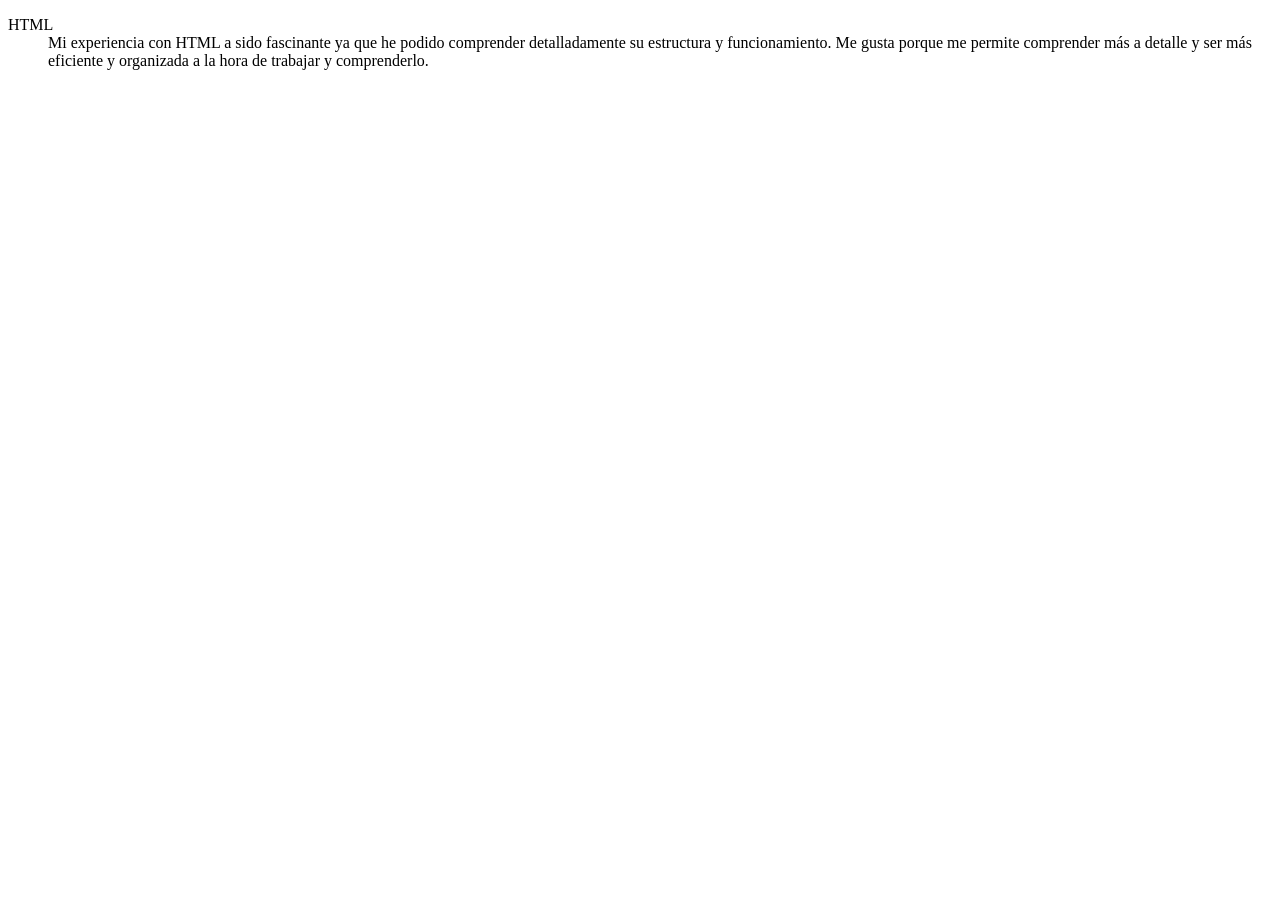
==== Blog Educativo/Index.html @ 541595eb "This commit add an description personal about html" ====
<!DOCTYPE html>
<html lang="en">
<head>
    <meta charset="UTF-8">
    <meta name="viewport" content="width=device-width, initial-scale=1.0">
    <title>Document</title>
</head>
<body>
    <dl>
        <dt>HTML</dt>
        <dd>Mi experiencia con HTML a sido fascinante ya que he podido comprender detalladamente su estructura y funcionamiento. Me gusta porque me permite comprender más a detalle y ser más eficiente y organizada a la hora de trabajar y comprenderlo.</dd>

</body>
</html>
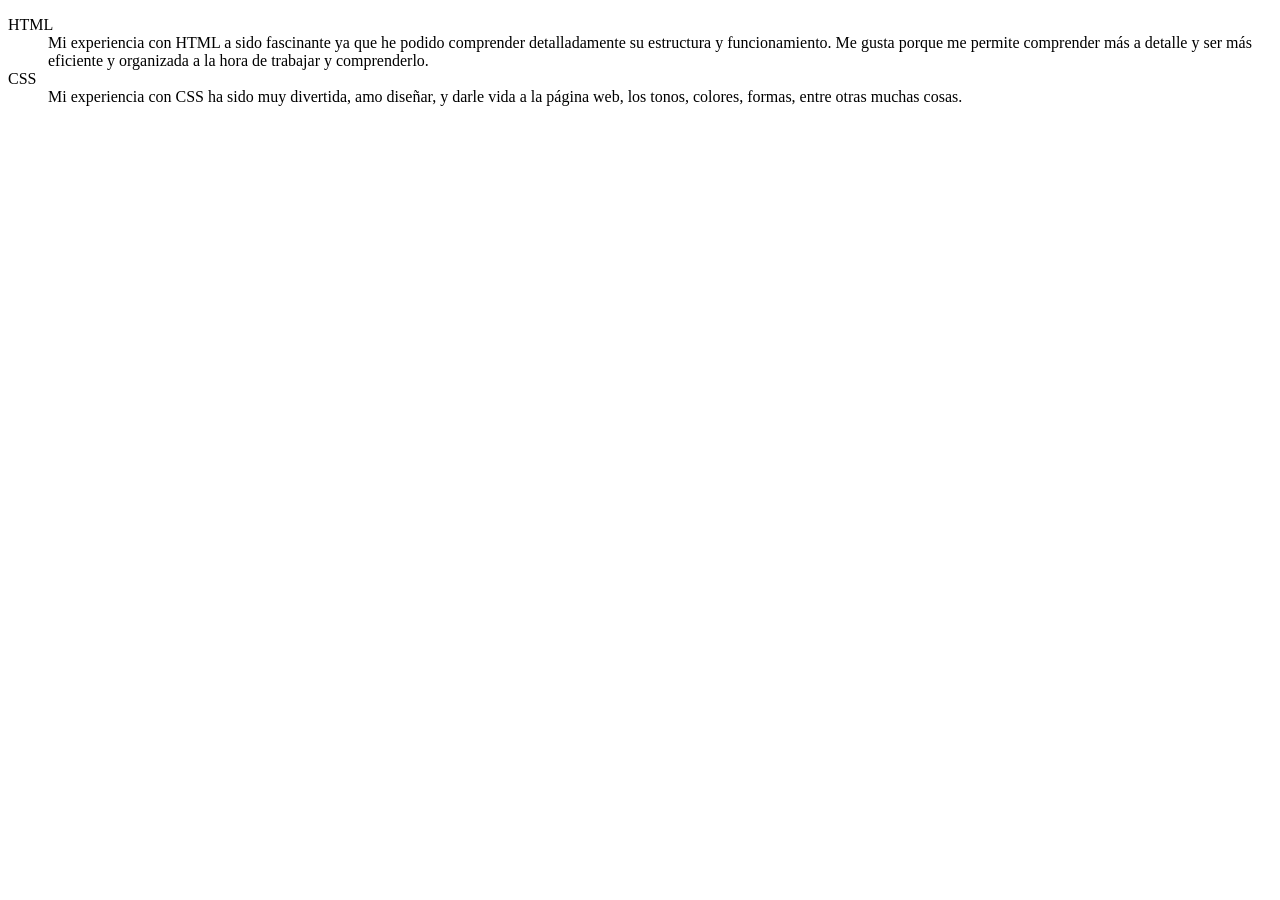
==== commit 69497f67: "This commit add description of html" ====
--- a/Blog Educativo/Index.html
+++ b/Blog Educativo/Index.html
@@ -9,6 +9,7 @@
     <dl>
         <dt>HTML</dt>
         <dd>Mi experiencia con HTML a sido fascinante ya que he podido comprender detalladamente su estructura y funcionamiento. Me gusta porque me permite comprender más a detalle y ser más eficiente y organizada a la hora de trabajar y comprenderlo.</dd>
-
+        <dt>CSS</dt>
+        <dd>Mi experiencia con CSS ha sido muy divertida, amo diseñar, y darle vida a la página web, los tonos, colores, formas, entre otras muchas cosas.</dd>
 </body>
 </html>
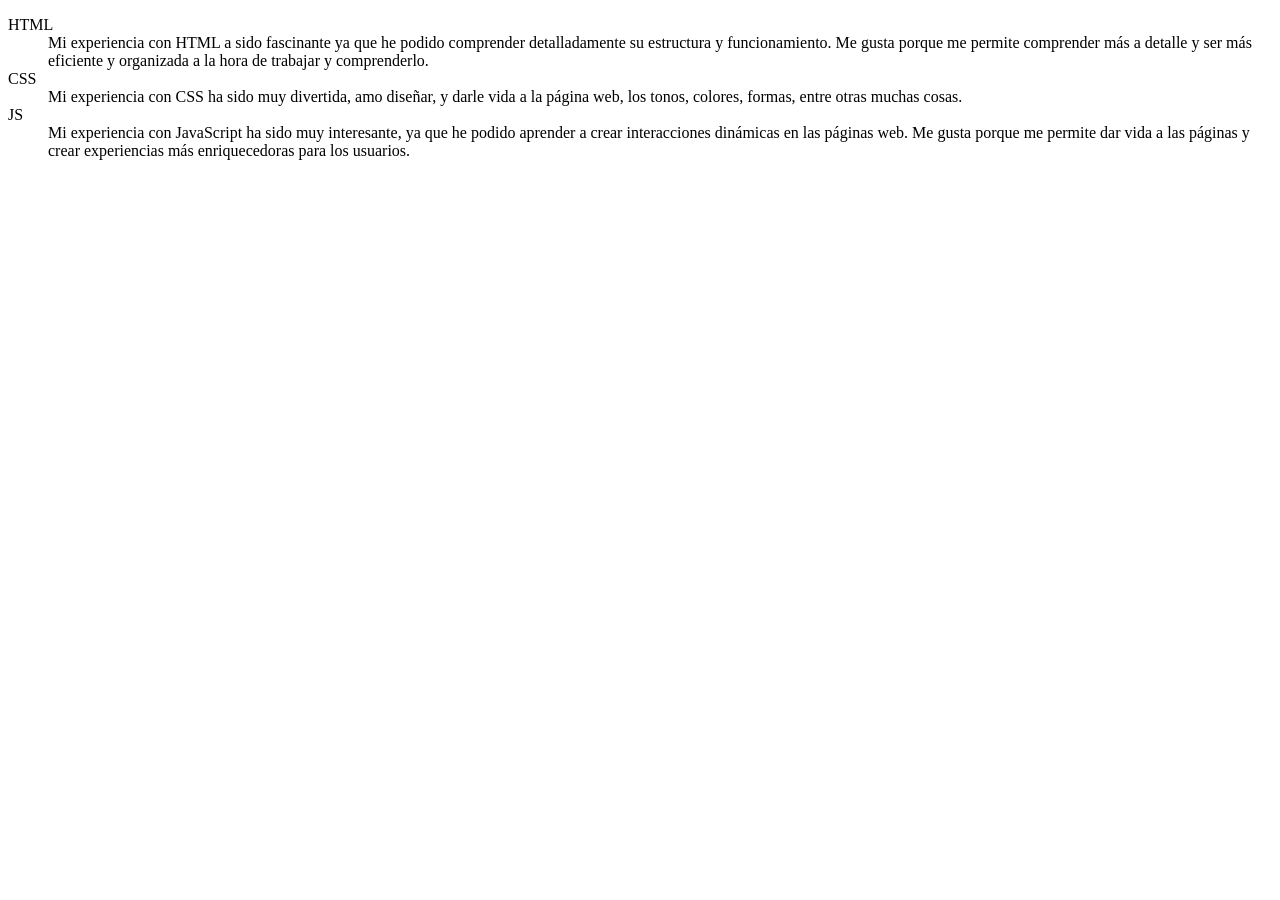
==== commit 6816453a: "This commit add description of js" ====
--- a/Blog Educativo/Index.html
+++ b/Blog Educativo/Index.html
@@ -9,7 +9,14 @@
     <dl>
         <dt>HTML</dt>
         <dd>Mi experiencia con HTML a sido fascinante ya que he podido comprender detalladamente su estructura y funcionamiento. Me gusta porque me permite comprender más a detalle y ser más eficiente y organizada a la hora de trabajar y comprenderlo.</dd>
+        
         <dt>CSS</dt>
         <dd>Mi experiencia con CSS ha sido muy divertida, amo diseñar, y darle vida a la página web, los tonos, colores, formas, entre otras muchas cosas.</dd>
+        
+        <dt>JS</dt>
+        <dd>Mi experiencia con JavaScript ha sido muy interesante, ya que he podido aprender a crear interacciones dinámicas en las páginas web. Me gusta porque me permite dar vida a las páginas y crear experiencias más enriquecedoras para los usuarios.</dd>
+
+    </dl>
+
 </body>
 </html>
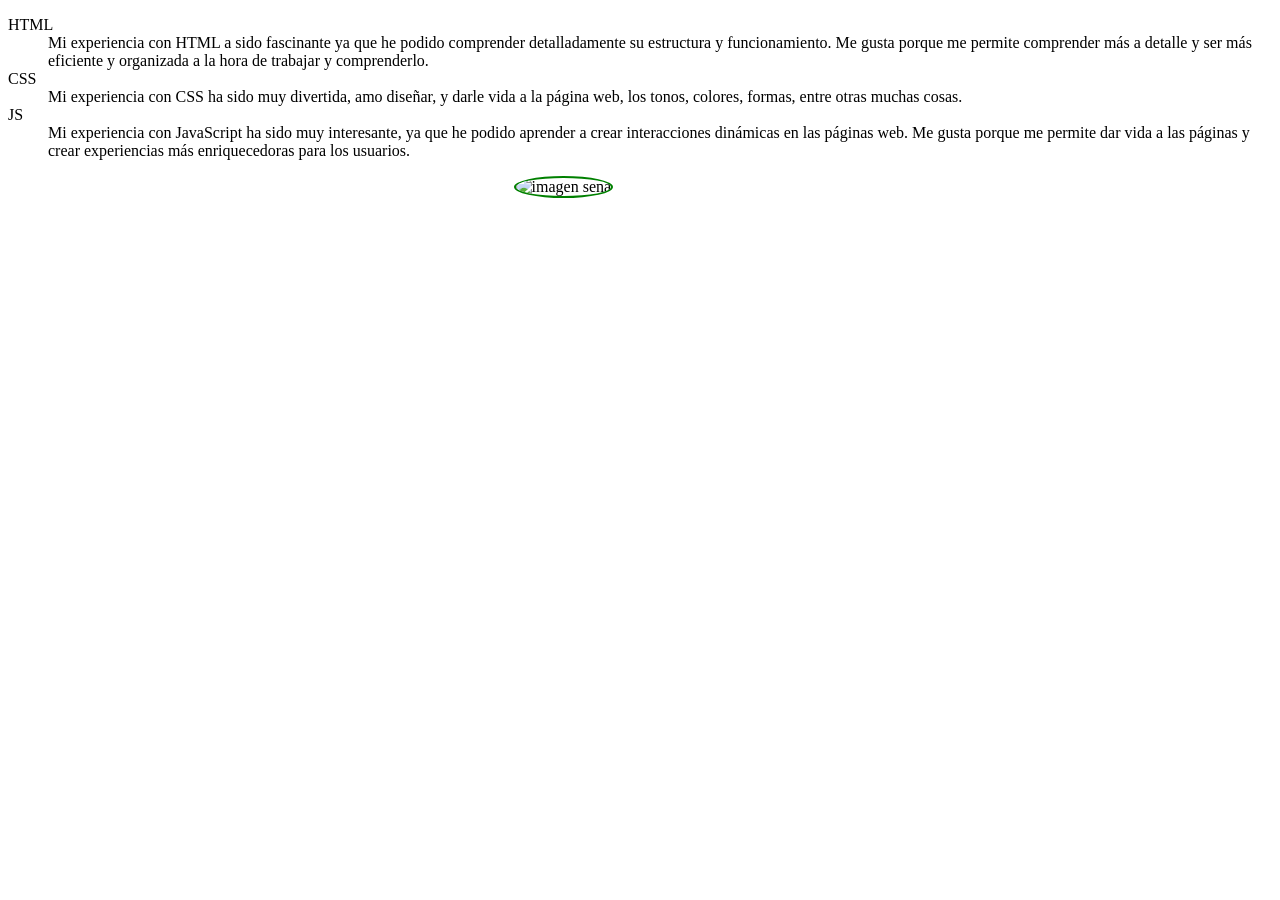
==== commit 9277ec43: "This commit add sena image" ====
--- a/Blog Educativo/Index.html
+++ b/Blog Educativo/Index.html
@@ -4,6 +4,7 @@
     <meta charset="UTF-8">
     <meta name="viewport" content="width=device-width, initial-scale=1.0">
     <title>Document</title>
+    <link rel="stylesheet" href="css/Style.css">
 </head>
 <body>
     <dl>
@@ -15,8 +16,8 @@
         
         <dt>JS</dt>
         <dd>Mi experiencia con JavaScript ha sido muy interesante, ya que he podido aprender a crear interacciones dinámicas en las páginas web. Me gusta porque me permite dar vida a las páginas y crear experiencias más enriquecedoras para los usuarios.</dd>
-
     </dl>
 
+    <img src="https://www.sena.edu.co/Style%20Library/alayout/images/logoSena.png" alt="imagen sena" class="logosena">
 </body>
 </html>
--- a/Blog Educativo/css/Style.css
+++ b/Blog Educativo/css/Style.css
@@ -0,0 +1,5 @@
+.logosena{
+    margin-left: 40%;
+    border-radius: 55%;
+    border: 2px solid green ;
+}
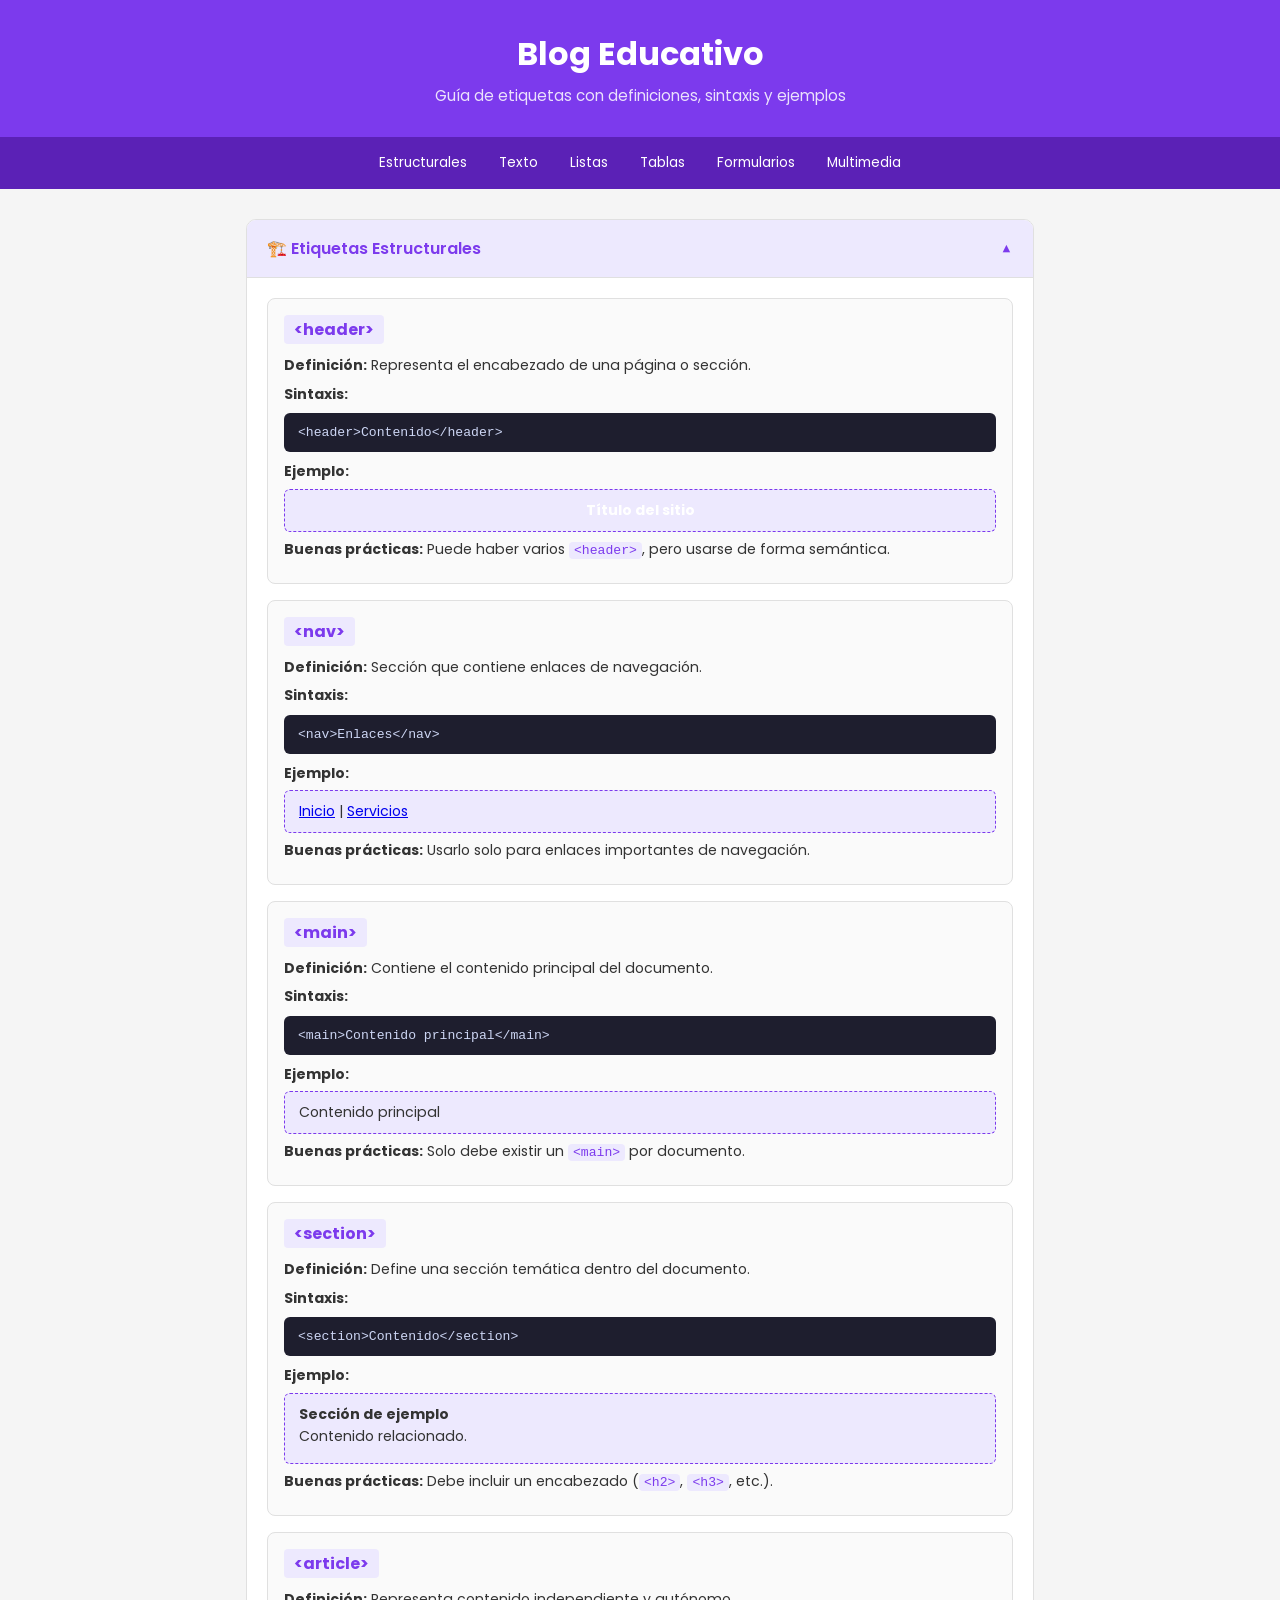
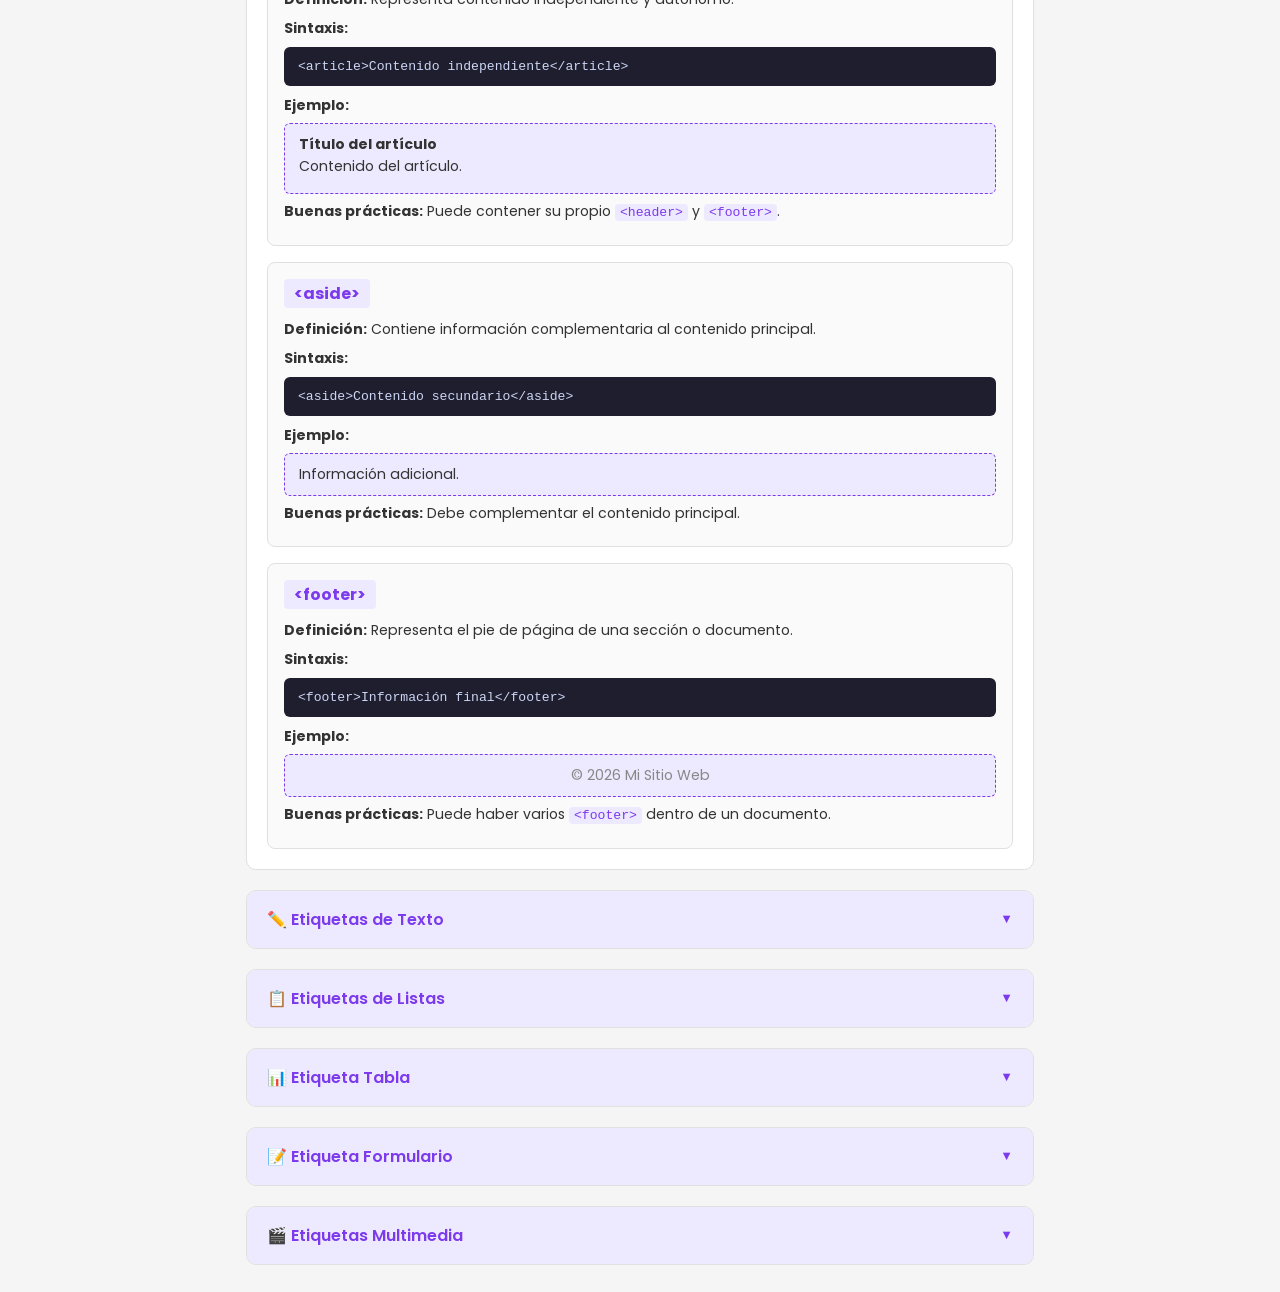
==== commit ff4172ce: "Add html tags section" ====
--- a/Blog Educativo/Index.html
+++ b/Blog Educativo/Index.html
@@ -3,21 +3,316 @@
 <head>
     <meta charset="UTF-8">
     <meta name="viewport" content="width=device-width, initial-scale=1.0">
-    <title>Document</title>
+    <title>Blog Educativo</title>
     <link rel="stylesheet" href="css/Style.css">
 </head>
 <body>
-    <dl>
-        <dt>HTML</dt>
-        <dd>Mi experiencia con HTML a sido fascinante ya que he podido comprender detalladamente su estructura y funcionamiento. Me gusta porque me permite comprender más a detalle y ser más eficiente y organizada a la hora de trabajar y comprenderlo.</dd>
-        
-        <dt>CSS</dt>
-        <dd>Mi experiencia con CSS ha sido muy divertida, amo diseñar, y darle vida a la página web, los tonos, colores, formas, entre otras muchas cosas.</dd>
-        
-        <dt>JS</dt>
-        <dd>Mi experiencia con JavaScript ha sido muy interesante, ya que he podido aprender a crear interacciones dinámicas en las páginas web. Me gusta porque me permite dar vida a las páginas y crear experiencias más enriquecedoras para los usuarios.</dd>
-    </dl>
-
-    <img src="https://www.sena.edu.co/Style%20Library/alayout/images/logoSena.png" alt="imagen sena" class="logosena">
+
+    <!--Header-->
+<header>
+    <h1>Blog Educativo</h1>
+    <p>Guía de etiquetas con definiciones, sintaxis y ejemplos</p>
+</header>
+
+    <!--Navegación-->
+<nav>
+    <ul>
+        <li><a href="#estructurales">Estructurales</a></li>
+        <li><a href="#texto">Texto</a></li>
+        <li><a href="#listas">Listas</a></li>
+        <li><a href="#tablas">Tablas</a></li>
+        <li><a href="#formularios">Formularios</a></li>
+        <li><a href="#multimedia">Multimedia</a></li>
+    </ul>
+</nav>
+
+    <!--Contenido Principal-->
+<main>
+
+    <!--Estructurales-->
+    <details id="estructurales" open>
+        <summary>🏗️ Etiquetas Estructurales</summary>
+        <div class="seccion-contenido">
+
+            <div class="tarjeta">
+                <h3>&lt;header&gt;</h3>
+                <p><strong>Definición:</strong> Representa el encabezado de una página o sección.</p>
+                <p><strong>Sintaxis:</strong></p>
+                <pre>&lt;header&gt;Contenido&lt;/header&gt;</pre>
+                <p><strong>Ejemplo:</strong></p>
+                <header class="ejemplo"><h4>Título del sitio</h4></header>
+                <p><strong>Buenas prácticas:</strong> Puede haber varios <code>&lt;header&gt;</code>, pero usarse de forma semántica.</p>
+            </div>
+
+                <div class="tarjeta">
+                <h3>&lt;nav&gt;</h3>
+                <p><strong>Definición:</strong> Sección que contiene enlaces de navegación.</p>
+                <p><strong>Sintaxis:</strong></p>
+                <pre>&lt;nav&gt;Enlaces&lt;/nav&gt;</pre>
+                <p><strong>Ejemplo:</strong></p>
+                <nav class="ejemplo"><a href="#">Inicio</a> | <a href="#">Servicios</a></nav>
+                <p><strong>Buenas prácticas:</strong> Usarlo solo para enlaces importantes de navegación.</p>
+            </div>
+
+            <div class="tarjeta">
+                <h3>&lt;main&gt;</h3>
+                <p><strong>Definición:</strong> Contiene el contenido principal del documento.</p>
+                <p><strong>Sintaxis:</strong></p>
+                <pre>&lt;main&gt;Contenido principal&lt;/main&gt;</pre>
+                <p><strong>Ejemplo:</strong></p>
+                <main class="ejemplo">Contenido principal</main>
+                <p><strong>Buenas prácticas:</strong> Solo debe existir un <code>&lt;main&gt;</code> por documento.</p>
+            </div>
+
+            <div class="tarjeta">
+                <h3>&lt;section&gt;</h3>
+                <p><strong>Definición:</strong> Define una sección temática dentro del documento.</p>
+                <p><strong>Sintaxis:</strong></p>
+                <pre>&lt;section&gt;Contenido&lt;/section&gt;</pre>
+                <p><strong>Ejemplo:</strong></p>
+                <section class="ejemplo">
+                    <h4>Sección de ejemplo</h4>
+                    <p>Contenido relacionado.</p>
+                </section>
+                <p><strong>Buenas prácticas:</strong> Debe incluir un encabezado (<code>&lt;h2&gt;</code>, <code>&lt;h3&gt;</code>, etc.).</p>
+            </div>
+
+            <div class="tarjeta">
+                <h3>&lt;article&gt;</h3>
+                <p><strong>Definición:</strong> Representa contenido independiente y autónomo.</p>
+                <p><strong>Sintaxis:</strong></p>
+                <pre>&lt;article&gt;Contenido independiente&lt;/article&gt;</pre>
+                <p><strong>Ejemplo:</strong></p>
+                <article class="ejemplo">
+                    <h4>Título del artículo</h4>
+                    <p>Contenido del artículo.</p>
+                </article>
+                <p><strong>Buenas prácticas:</strong> Puede contener su propio <code>&lt;header&gt;</code> y <code>&lt;footer&gt;</code>.</p>
+            </div>
+
+            <div class="tarjeta">
+                <h3>&lt;aside&gt;</h3>
+                <p><strong>Definición:</strong> Contiene información complementaria al contenido principal.</p>
+                <p><strong>Sintaxis:</strong></p>
+                <pre>&lt;aside&gt;Contenido secundario&lt;/aside&gt;</pre>
+                <p><strong>Ejemplo:</strong></p>
+                <aside class="ejemplo">Información adicional.</aside>
+                <p><strong>Buenas prácticas:</strong> Debe complementar el contenido principal.</p>
+            </div>
+
+            <div class="tarjeta">
+                <h3>&lt;footer&gt;</h3>
+                <p><strong>Definición:</strong> Representa el pie de página de una sección o documento.</p>
+                <p><strong>Sintaxis:</strong></p>
+                <pre>&lt;footer&gt;Información final&lt;/footer&gt;</pre>
+                <p><strong>Ejemplo:</strong></p>
+                <footer class="ejemplo">© 2026 Mi Sitio Web</footer>
+                <p><strong>Buenas prácticas:</strong> Puede haber varios <code>&lt;footer&gt;</code> dentro de un documento.</p>
+            </div>
+
+        </div>
+    </details>
+
+
+       <!--Texto--->
+    <details id="texto">
+        <summary>✏️ Etiquetas de Texto</summary>
+        <div class="seccion-contenido">
+
+            <div class="tarjeta">
+                <h3>&lt;p&gt;</h3>
+                <p><strong>Definición:</strong> Define un párrafo de texto.</p>
+                <p><strong>Sintaxis:</strong></p>
+                <pre>&lt;p&gt;Texto&lt;/p&gt;</pre>
+                <p><strong>Ejemplo:</strong></p>
+                <p class="ejemplo">Este es un párrafo de ejemplo.</p>
+            </div>
+
+            <div class="tarjeta">
+                <h3>&lt;h1&gt; a &lt;h6&gt;</h3>
+                <p><strong>Definición:</strong> Etiquetas de encabezado. <code>&lt;h1&gt;</code> es el más importante y <code>&lt;h6&gt;</code> el menor.</p>
+                <p><strong>Sintaxis:</strong></p>
+                <pre>&lt;h1&gt;Título principal&lt;/h1&gt;
+                &lt;h2&gt;Subtítulo&lt;/h2&gt;</pre>
+                <p><strong>Ejemplo:</strong></p>
+                <div class="ejemplo">
+                    <h1 style="font-size:1.5rem">Título H1</h1>
+                    <h2 style="font-size:1.3rem">Título H2</h2>
+                    <h3 style="font-size:1.1rem">Título H3</h3>
+                </div>
+                <p><strong>Buenas prácticas:</strong> Solo un <code>&lt;h1&gt;</code> por página y respetar el orden jerárquico.</p>
+            </div>
+
+            <div class="tarjeta">
+                <h3>&lt;span&gt;</h3>
+                <p><strong>Definición:</strong> Etiqueta en línea para aplicar estilos a una parte del texto.</p>
+                <p><strong>Sintaxis:</strong></p>
+                <pre>&lt;span&gt;Texto&lt;/span&gt;</pre>
+                <p><strong>Ejemplo:</strong></p>
+                <p class="ejemplo">Este texto tiene una <span style="color:#7c3aed; font-weight:600;">palabra resaltada</span>.</p>
+            </div>
+
+            <div class="tarjeta">
+                <h3>&lt;strong&gt;</h3>
+                <p><strong>Definición:</strong> Indica que el texto tiene importancia fuerte (negrita semántica).</p>
+                <p><strong>Sintaxis:</strong></p>
+                <pre>&lt;strong&gt;Texto importante&lt;/strong&gt;</pre>
+                <p><strong>Ejemplo:</strong></p>
+                <p class="ejemplo">Este texto es <strong>muy importante</strong>.</p>
+            </div>
+
+            <div class="tarjeta">
+                <h3>&lt;em&gt;</h3>
+                <p><strong>Definición:</strong> Indica énfasis en el texto (cursiva semántica).</p>
+                <p><strong>Sintaxis:</strong></p>
+                <pre>&lt;em&gt;Texto enfatizado&lt;/em&gt;</pre>
+                <p><strong>Ejemplo:</strong></p>
+                <p class="ejemplo">Este texto tiene <em>énfasis</em>.</p>
+            </div>
+
+            <div class="tarjeta">
+                <h3>&lt;hr&gt;</h3>
+                <p><strong>Definición:</strong> Representa un cambio temático entre párrafos (línea horizontal).</p>
+                <p><strong>Sintaxis:</strong></p>
+                <pre>&lt;hr&gt;</pre>
+                <p><strong>Ejemplo:</strong></p>
+                <hr class="ejemplo">
+                <p><strong>Buenas prácticas:</strong> Es autocontenida, no necesita cierre.</p>
+            </div>
+
+        </div>
+    </details>
+
+
+    <!-- Listas -->
+    <details id="listas">
+        <summary>📋 Etiquetas de Listas</summary>
+        <div class="seccion-contenido">
+
+            <div class="tarjeta">
+                <h3>&lt;ul&gt; y &lt;li&gt;</h3>
+                <p><strong>Definición:</strong> Crean una lista desordenada (con viñetas).</p>
+                <p><strong>Sintaxis:</strong></p>
+                <pre>&lt;ul&gt;
+                &lt;li&gt;Elemento 1&lt;/li&gt;
+                &lt;li&gt;Elemento 2&lt;/li&gt;
+                &lt;/ul&gt;</pre>
+                <p><strong>Ejemplo:</strong></p>
+                <ul class="ejemplo">
+                    <li>Elemento 1</li>
+                    <li>Elemento 2</li>
+                </ul>
+            </div>
+
+        </div>
+    </details>
+
+
+    <!-- Tablas -->
+    <details id="tablas">
+        <summary>📊 Etiqueta Tabla</summary>
+        <div class="seccion-contenido">
+
+            <div class="tarjeta">
+                <h3>&lt;td&gt;</h3>
+                <p><strong>Definición:</strong> Define una celda de datos dentro de una fila (<code>&lt;tr&gt;</code>) en una tabla.</p>
+                <p><strong>Sintaxis:</strong></p>
+                <pre>&lt;td&gt;Dato&lt;/td&gt;</pre>
+                <p><strong>Ejemplo:</strong></p>
+                <table class="ejemplo">
+                    <tr>
+                        <td>Mariana</td>
+                        <td>18</td>
+                    </tr>
+                </table>
+                <p><strong>Buenas prácticas:</strong> Siempre debe estar dentro de un <code>&lt;tr&gt;</code>.</p>
+            </div>
+
+        </div>
+    </details>
+
+
+    <!-- Formularios -->
+    <details id="formularios">
+        <summary>📝 Etiqueta Formulario</summary>
+        <div class="seccion-contenido">
+
+            <div class="tarjeta">
+                <h3>&lt;form&gt;</h3>
+                <p><strong>Definición:</strong> Crea un formulario para que el usuario pueda enviar datos.</p>
+                <p><strong>Ejemplo:</strong></p>
+                <form id="contacto">
+                    <label for="nombre">Nombre:</label>
+                    <input id="nombre" type="text" placeholder="Tu nombre" required>
+
+                    <label for="mensaje">Mensaje:</label>
+                    <textarea id="mensaje" placeholder="Escribe tu mensaje..." required></textarea>
+
+                    <button type="submit">Enviar</button>
+                </form>
+            </div>
+
+        </div>
+    </details>
+
+
+    <!-- Multimedia-->
+    <details id="multimedia">
+        <summary>🎬 Etiquetas Multimedia</summary>
+        <div class="seccion-contenido">
+
+            <div class="tarjeta">
+                <h3>&lt;img&gt;</h3>
+                <p><strong>Definición:</strong> Inserta una imagen en la página.</p>
+                <p><strong>Sintaxis:</strong></p>
+                <pre>&lt;img src="imagen.jpg" alt="Descripción"&gt;</pre>
+                <p><strong>Ejemplo:</strong></p>
+                <img class="ejemplo" src="img/programacion.jpg" alt="Imagen de ejemplo">
+                <p><strong>Buenas prácticas:</strong> Siempre incluir el atributo <code>alt</code> para accesibilidad.</p>
+            </div>
+
+            <div class="tarjeta">
+                <h3>&lt;iframe&gt;</h3>
+                <p><strong>Definición:</strong> Incrusta otro documento o video dentro de la página.</p>
+                <p><strong>Sintaxis:</strong></p>
+                <pre>&lt;iframe src="URL" width="300" height="200"&gt;&lt;/iframe&gt;</pre>
+                <p><strong>Ejemplo:</strong></p>
+                <iframe class="ejemplo"
+                        src="https://www.youtube.com/embed/JwuUfAWh3Jk"
+                        width="300" height="200"
+                        title="Video de ejemplo">
+                </iframe>
+                <p><strong>Buenas prácticas:</strong> Incluir siempre el atributo <code>title</code>.</p>
+            </div>
+
+            <div class="tarjeta">
+                <h3>&lt;video&gt;</h3>
+                <p><strong>Definición:</strong> Inserta un video directamente en la página.</p>
+                <p><strong>Sintaxis:</strong></p>
+                <pre>&lt;video src="video.mp4" controls&gt;&lt;/video&gt;</pre>
+                <p><strong>Ejemplo:</strong></p>
+                <video class="ejemplo" width="300" height="200" controls>
+                    <source src="videos/ejemplo.mp4" type="video/mp4">
+                </video>
+                <p><strong>Buenas prácticas:</strong> Usar <code>controls</code> para que el usuario pueda reproducirlo.</p>
+            </div>
+
+            <div class="tarjeta">
+                <h3>&lt;audio&gt;</h3>
+                <p><strong>Definición:</strong> Inserta un archivo de audio en la página.</p>
+                <p><strong>Sintaxis:</strong></p>
+                <pre>&lt;audio src="audio.mp3" controls&gt;&lt;/audio&gt;</pre>
+                <p><strong>Ejemplo:</strong></p>
+                <audio class="ejemplo" controls>
+                    <source src="audio/ejemplo.mp3" type="audio/mpeg">
+                </audio>
+                <p><strong>Buenas prácticas:</strong> Usar <code>&lt;source&gt;</code> para ofrecer varios formatos (mp3, ogg).</p>
+            </div>
+
+        </div>
+    </details>
+
+</main>
+</main>    
 </body>
 </html>
--- a/Blog Educativo/css/Style.css
+++ b/Blog Educativo/css/Style.css
@@ -1,5 +1,255 @@
-.logosena{
-    margin-left: 40%;
-    border-radius: 55%;
-    border: 2px solid green ;
-}+@import url('https://fonts.googleapis.com/css2?family=Poppins:wght@400;600;700&display=swap');
+
+:root {
+    --morado:       #7c3aed;
+    --morado-claro: #ede9fe;
+    --gris-fondo:   #f5f5f5;
+    --gris-borde:   #e0e0e0;
+    --texto:        #333333;
+    --blanco:       #ffffff;
+}
+
+* {
+    box-sizing: border-box;
+    margin: 0;
+    padding: 0;
+}
+
+body {
+    font-family: 'Poppins', sans-serif;
+    background-color: var(--gris-fondo);
+    color: var(--texto);
+}
+
+/* ── HEADER ── */
+header {
+    background-color: var(--morado);
+    color: var(--blanco);
+    padding: 30px 20px;
+    text-align: center;
+}
+
+header h1 {
+    font-size: 2rem;
+    margin-bottom: 6px;
+}
+
+header p {
+    font-size: 0.95rem;
+    opacity: 0.85;
+}
+
+/* ── NAV ── */
+nav {
+    background-color: #5b21b6;
+    position: sticky;
+    top: 0;
+    z-index: 10;
+}
+
+nav ul {
+    list-style: none;
+    display: flex;
+    justify-content: center;
+    flex-wrap: wrap;
+    gap: 4px;
+    padding: 10px;
+}
+
+nav ul li a {
+    color: var(--blanco);
+    text-decoration: none;
+    padding: 6px 14px;
+    border-radius: 20px;
+    font-size: 0.85rem;
+    display: block;
+    transition: background 0.2s;
+}
+
+nav ul li a:hover {
+    background-color: rgba(255, 255, 255, 0.2);
+}
+
+/* ── MAIN ── */
+main {
+    max-width: 820px;
+    margin: 30px auto;
+    padding: 0 16px;
+    display: flex;
+    flex-direction: column;
+    gap: 20px;
+}
+
+/* ── DETAILS / SUMMARY (acordeón sin JS) ── */
+details {
+    background-color: var(--blanco);
+    border: 1px solid var(--gris-borde);
+    border-radius: 10px;
+    overflow: hidden;
+}
+
+details[open] summary {
+    border-bottom: 1px solid var(--gris-borde);
+}
+
+summary {
+    background-color: var(--morado-claro);
+    padding: 16px 20px;
+    cursor: pointer;
+    font-size: 1rem;
+    font-weight: 600;
+    color: var(--morado);
+    list-style: none;
+    display: flex;
+    justify-content: space-between;
+    align-items: center;
+    user-select: none;
+}
+
+/* Flecha personalizada */
+summary::after {
+    content: '▼';
+    font-size: 0.8rem;
+    transition: transform 0.3s;
+}
+
+details[open] summary::after {
+    transform: rotate(180deg);
+}
+
+/* Quitar triángulo por defecto en Firefox */
+summary::-webkit-details-marker { display: none; }
+
+/* Contenido dentro del details */
+.seccion-contenido {
+    padding: 20px;
+    display: flex;
+    flex-direction: column;
+    gap: 16px;
+}
+
+/* ── TARJETAS ── */
+.tarjeta {
+    border: 1px solid var(--gris-borde);
+    border-radius: 8px;
+    padding: 16px;
+    background-color: #fafafa;
+}
+
+.tarjeta h3 {
+    color: var(--morado);
+    font-size: 1rem;
+    margin-bottom: 10px;
+    background-color: var(--morado-claro);
+    display: inline-block;
+    padding: 2px 10px;
+    border-radius: 4px;
+}
+
+.tarjeta p {
+    font-size: 0.88rem;
+    margin-bottom: 6px;
+    line-height: 1.6;
+}
+
+/* ── PRE / CODE ── */
+pre {
+    background-color: #1e1e2e;
+    color: #cdd6f4;
+    padding: 12px 14px;
+    border-radius: 6px;
+    font-size: 0.82rem;
+    overflow-x: auto;
+    margin: 8px 0;
+}
+
+code {
+    background-color: var(--morado-claro);
+    color: var(--morado);
+    padding: 1px 5px;
+    border-radius: 4px;
+    font-size: 0.82rem;
+}
+
+/* ── EJEMPLOS ── */
+.ejemplo {
+    background-color: var(--morado-claro);
+    border: 1px dashed var(--morado);
+    border-radius: 6px;
+    padding: 10px 14px;
+    font-size: 0.88rem;
+    margin: 6px 0;
+}
+
+/* ── FORMULARIO ── */
+form {
+    display: flex;
+    flex-direction: column;
+    gap: 10px;
+    max-width: 400px;
+}
+
+form label {
+    font-size: 0.85rem;
+    font-weight: 600;
+}
+
+form input,
+form textarea {
+    padding: 9px 12px;
+    border: 1px solid var(--gris-borde);
+    border-radius: 6px;
+    font-family: 'Poppins', sans-serif;
+    font-size: 0.85rem;
+    outline: none;
+}
+
+form input:focus,
+form textarea:focus {
+    border-color: var(--morado);
+}
+
+form textarea {
+    min-height: 90px;
+    resize: vertical;
+}
+
+form button {
+    align-self: flex-start;
+    background-color: var(--morado);
+    color: var(--blanco);
+    border: none;
+    border-radius: 6px;
+    padding: 9px 22px;
+    font-family: 'Poppins', sans-serif;
+    font-size: 0.88rem;
+    font-weight: 600;
+    cursor: pointer;
+    transition: background 0.2s;
+}
+
+form button:hover {
+    background-color: #5b21b6;
+}
+
+/* ── TABLA ── */
+table.ejemplo {
+    width: 100%;
+    border-collapse: collapse;
+}
+
+table.ejemplo td {
+    padding: 8px 12px;
+    border: 1px solid var(--gris-borde);
+    font-size: 0.85rem;
+}
+
+/* ── FOOTER ── */
+footer {
+    text-align: center;
+    padding: 24px;
+    font-size: 0.82rem;
+    color: #888;
+    border-top: 1px solid var(--gris-borde);
+    margin-top: 10px;
+}
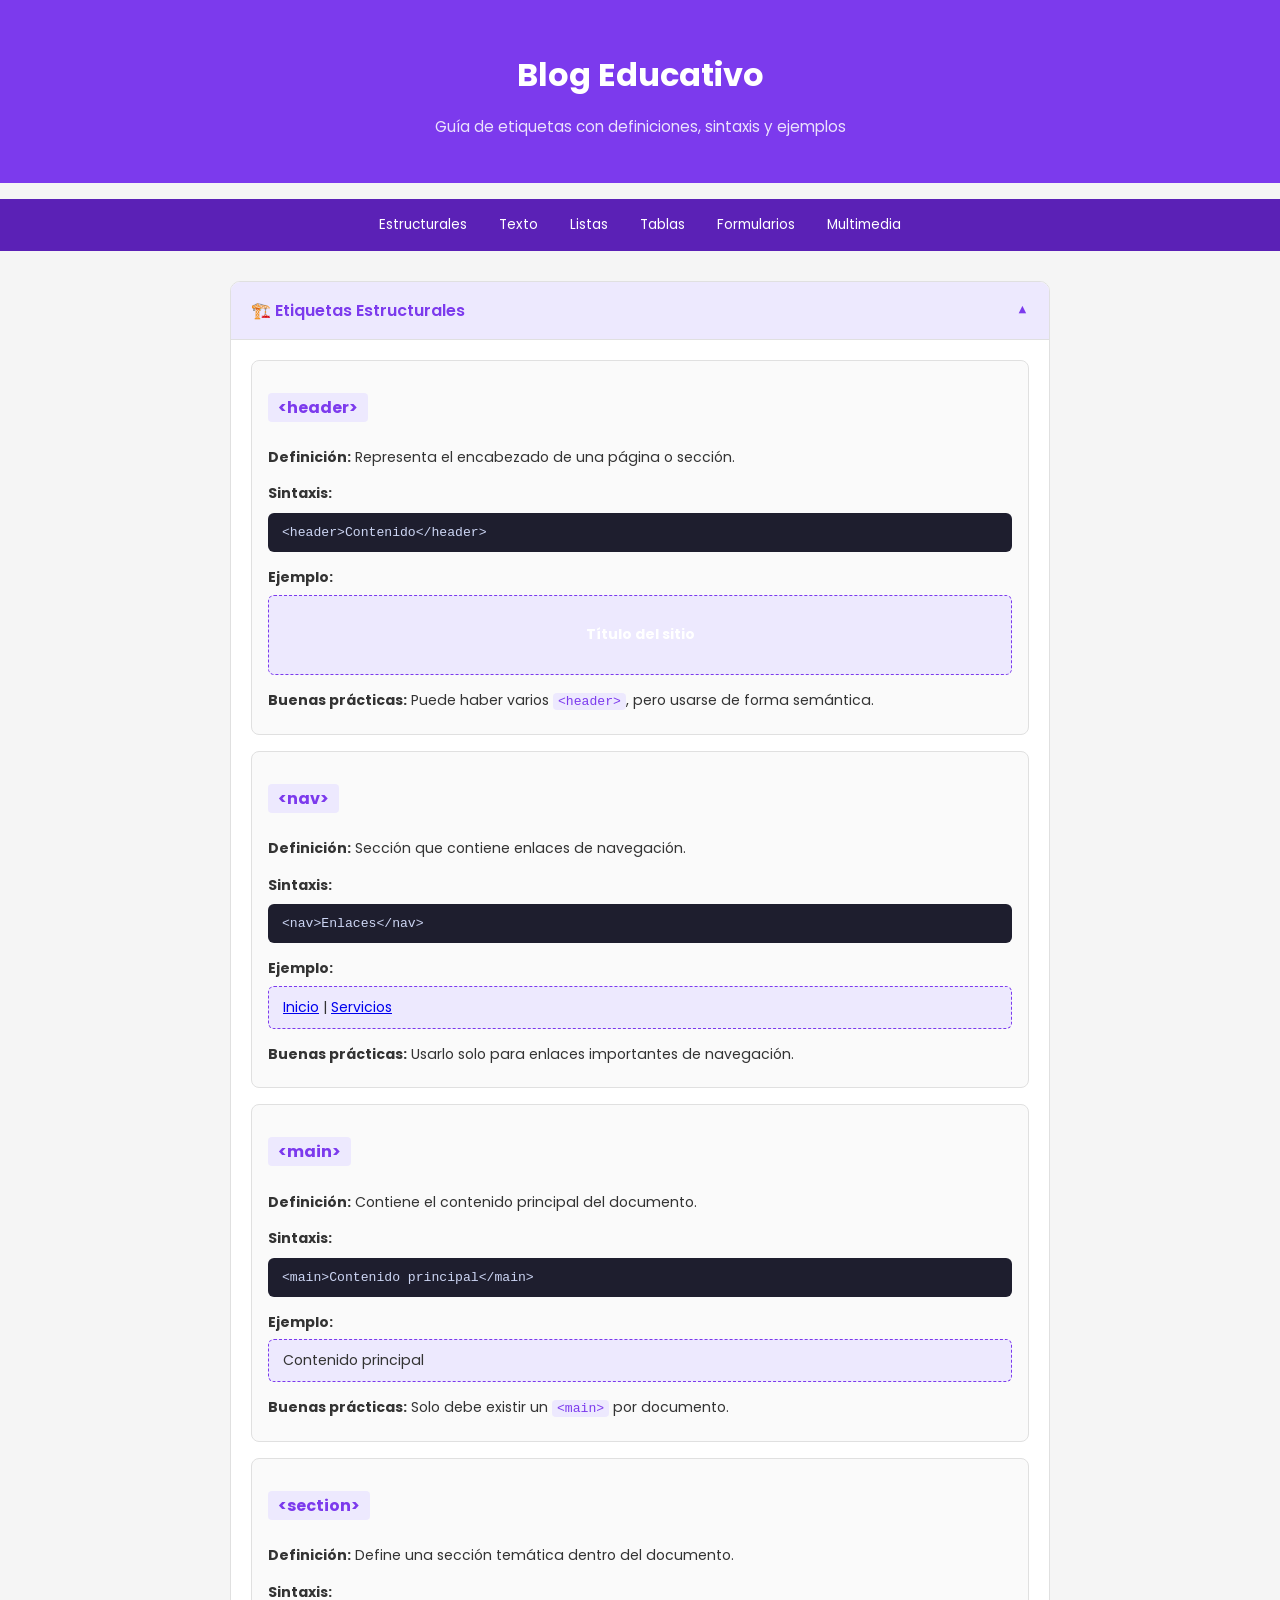
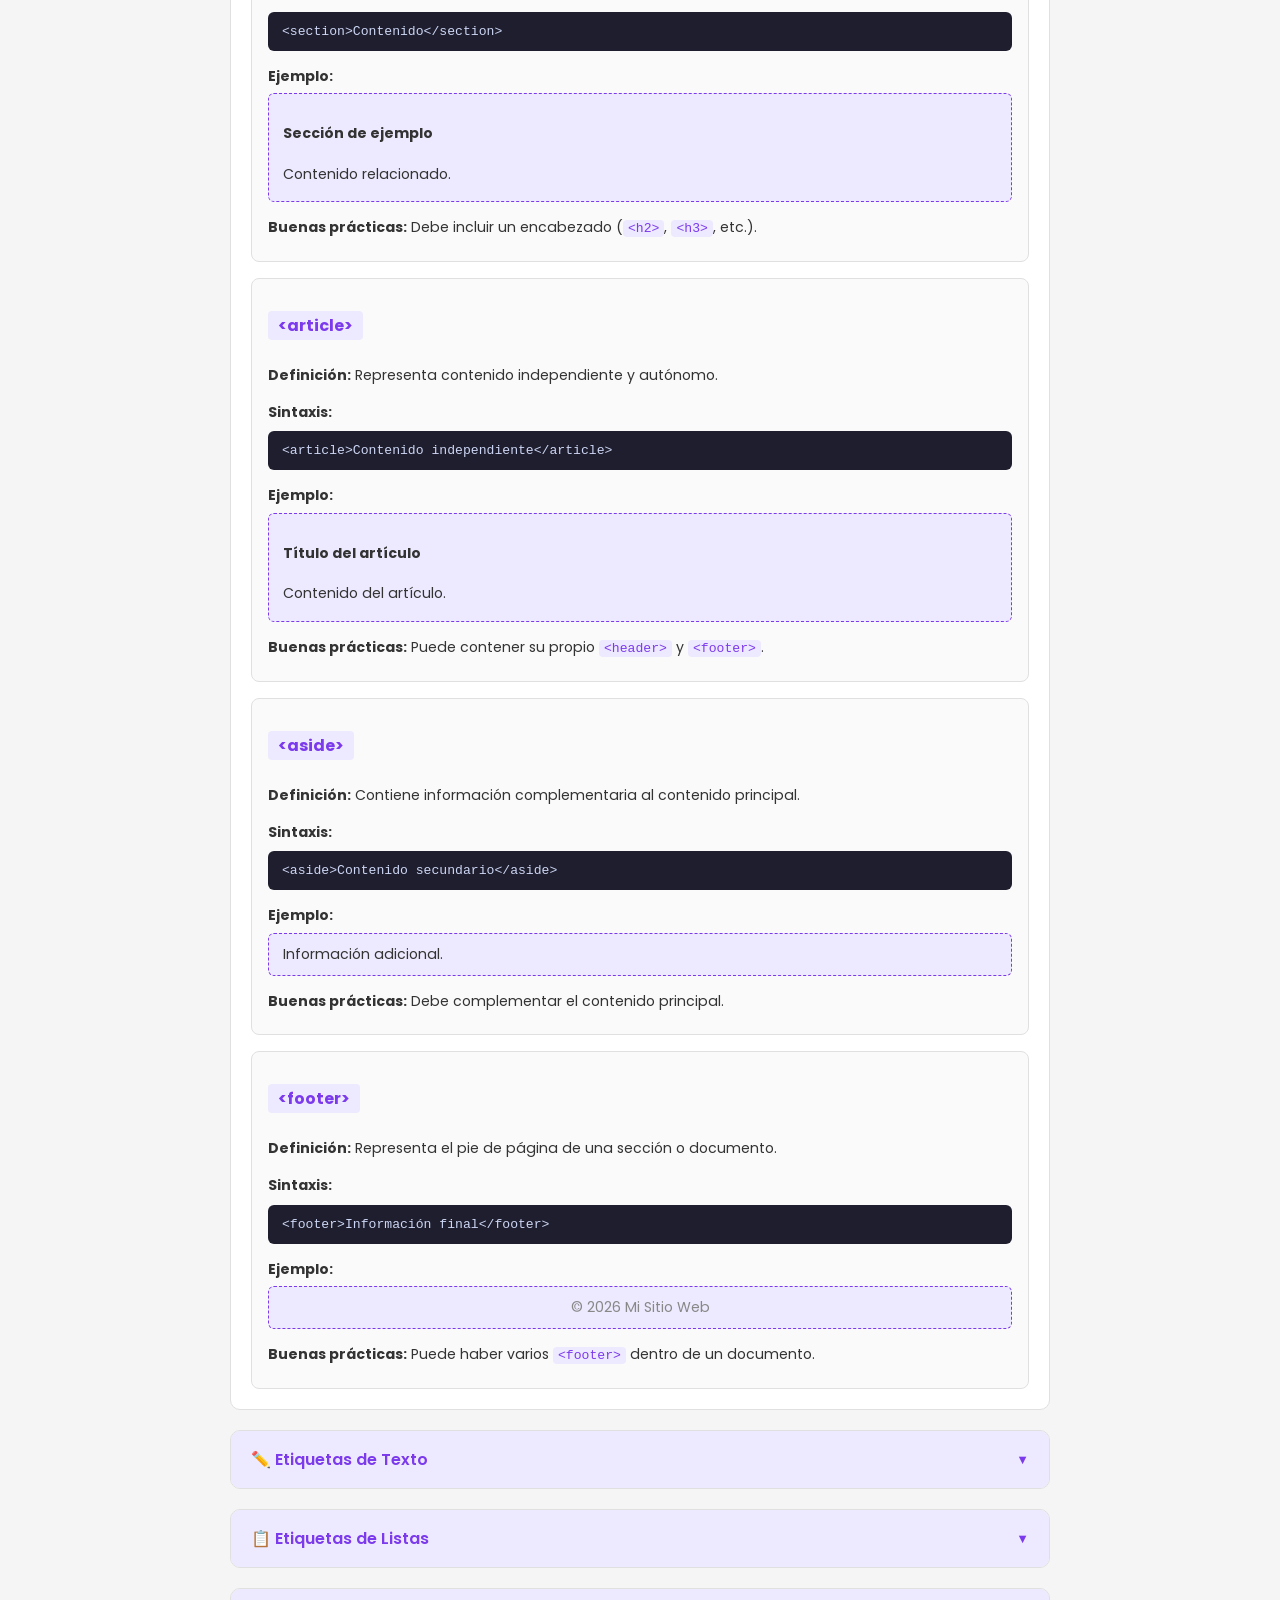
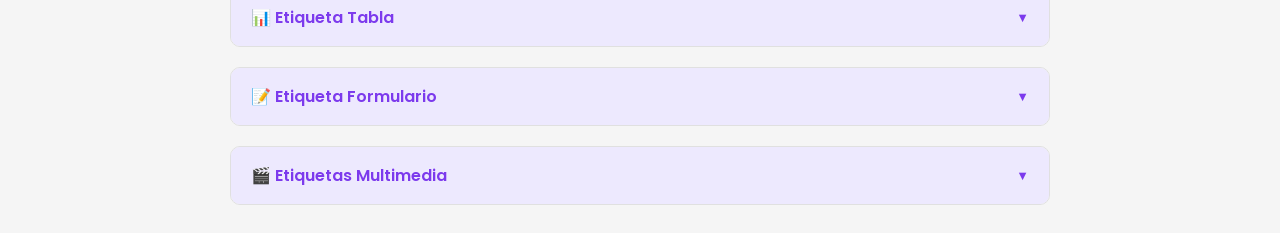
==== commit 6ffdad72: "This commit fix bug in code html" ====
--- a/Blog Educativo/Index.html
+++ b/Blog Educativo/Index.html
@@ -312,7 +312,6 @@
         </div>
     </details>
 
-</main>
-</main>    
+</main>  
 </body>
 </html>
--- a/Blog Educativo/css/Style.css
+++ b/Blog Educativo/css/Style.css
@@ -9,7 +9,7 @@
     --blanco:       #ffffff;
 }
 
-* {
+body {
     box-sizing: border-box;
     margin: 0;
     padding: 0;
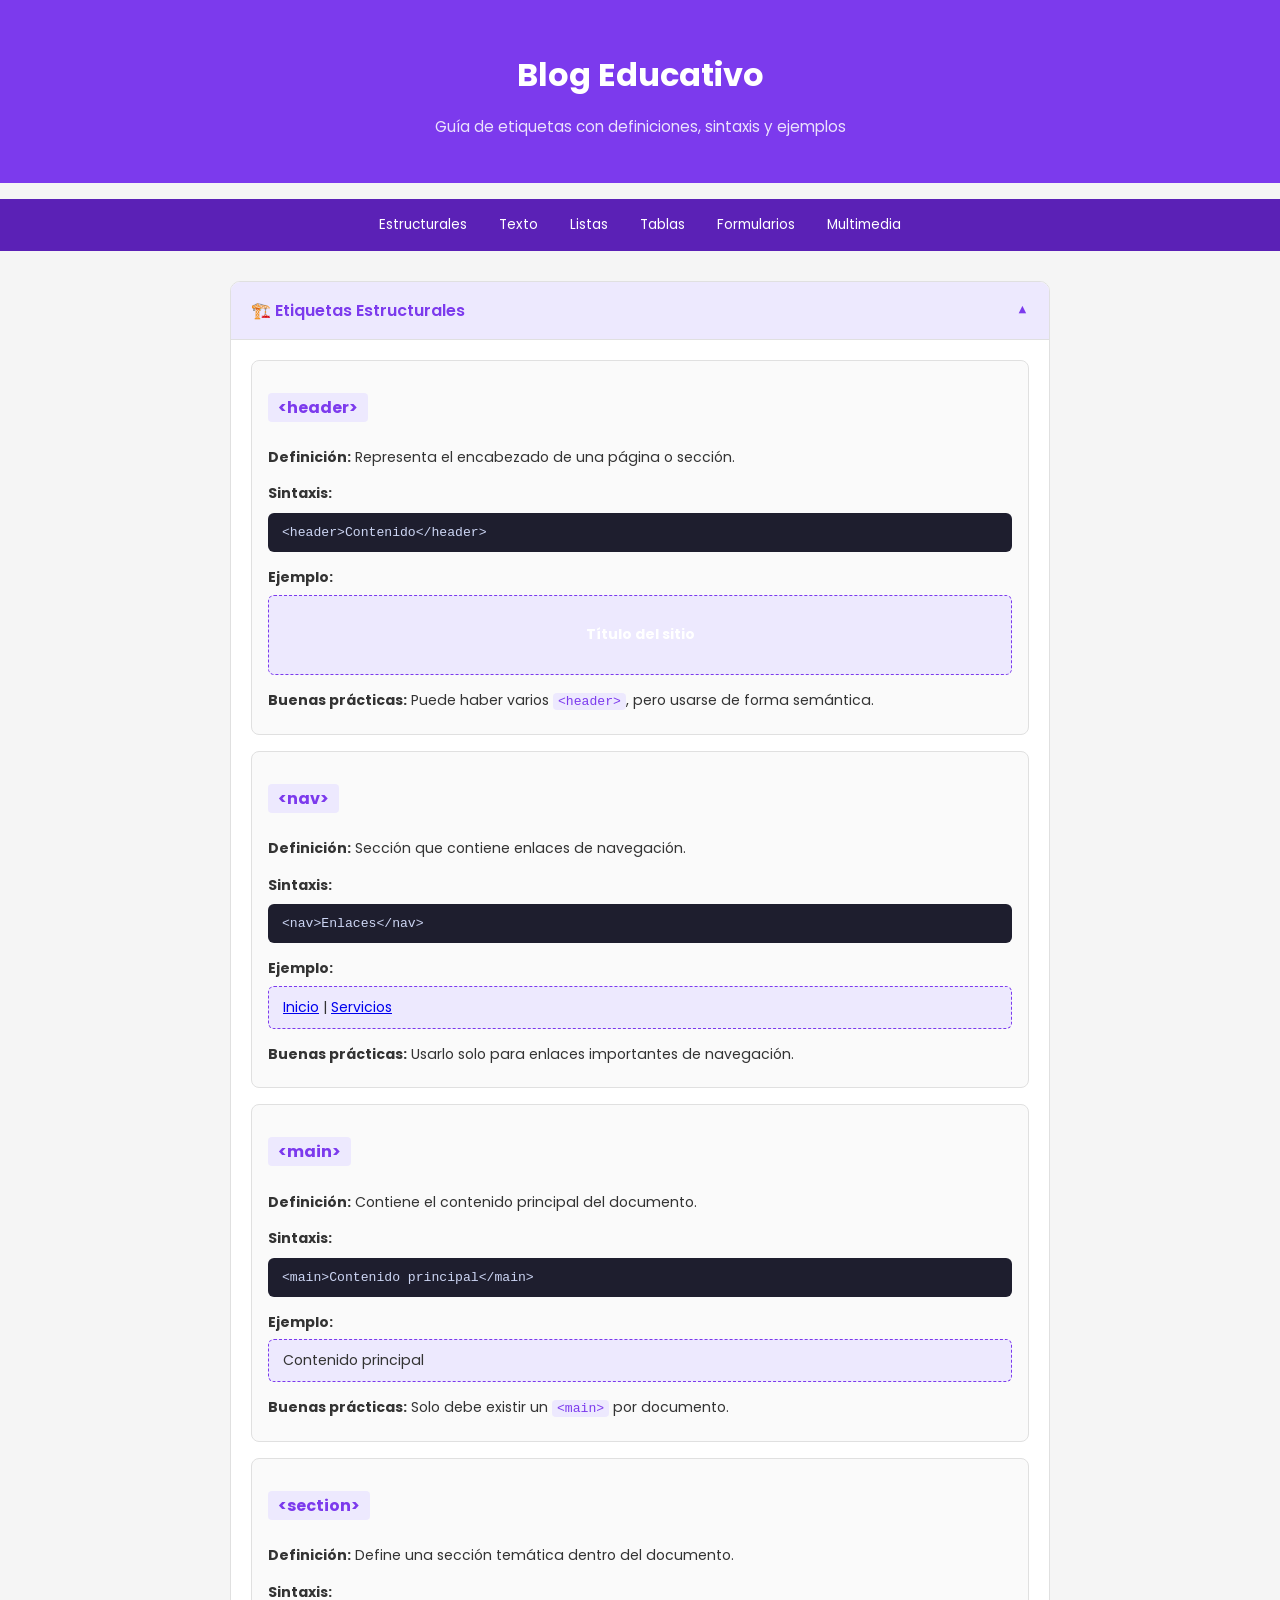
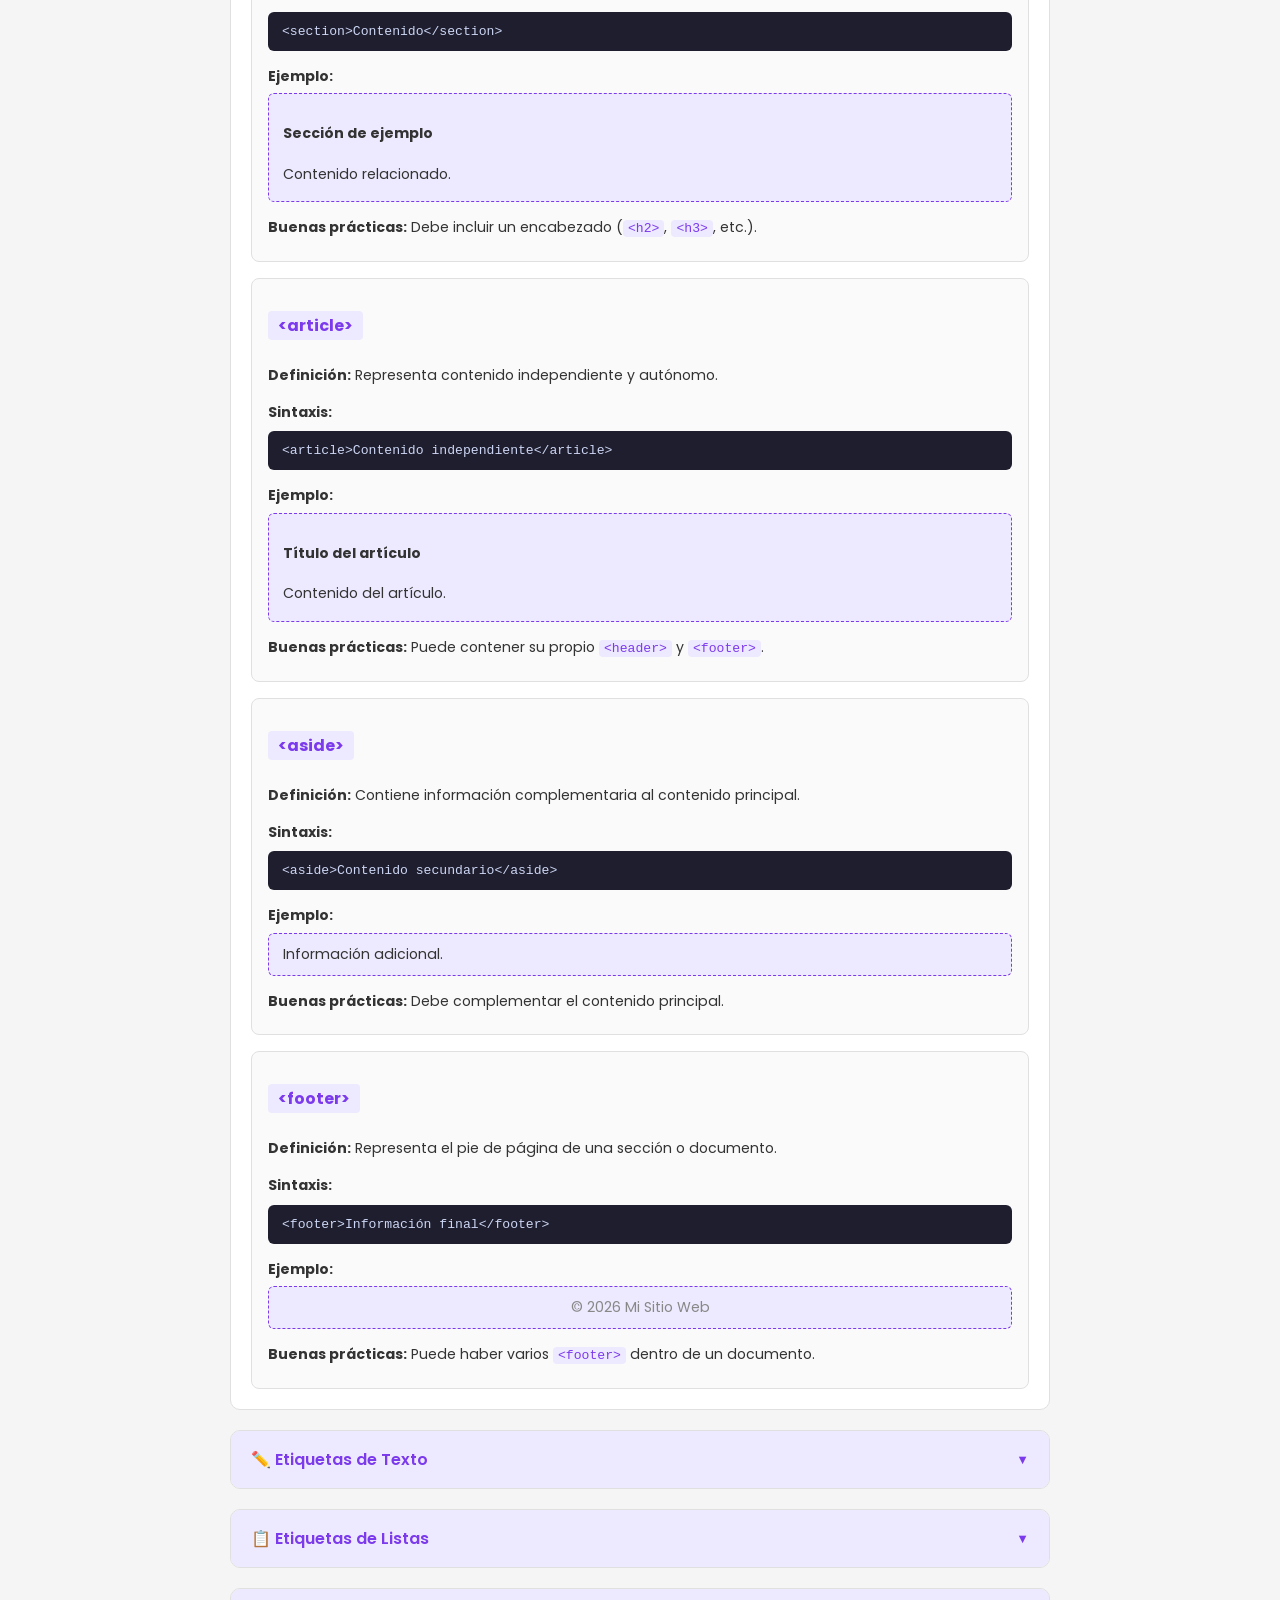
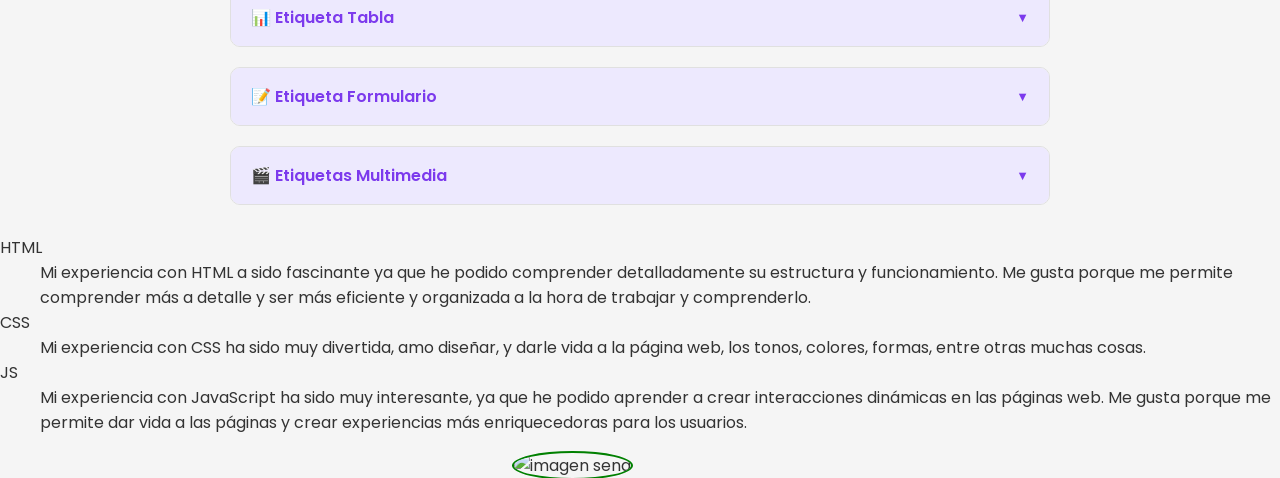
==== commit 1fc25016: "Merge branch 'main' into bloghtml" ====
--- a/Blog Educativo/Index.html
+++ b/Blog Educativo/Index.html
@@ -313,5 +313,21 @@
     </details>
 
 </main>  
+    <title>Document</title>
+    <link rel="stylesheet" href="css/Style.css">
+</head>
+<body>
+    <dl>
+        <dt>HTML</dt>
+        <dd>Mi experiencia con HTML a sido fascinante ya que he podido comprender detalladamente su estructura y funcionamiento. Me gusta porque me permite comprender más a detalle y ser más eficiente y organizada a la hora de trabajar y comprenderlo.</dd>
+        
+        <dt>CSS</dt>
+        <dd>Mi experiencia con CSS ha sido muy divertida, amo diseñar, y darle vida a la página web, los tonos, colores, formas, entre otras muchas cosas.</dd>
+        
+        <dt>JS</dt>
+        <dd>Mi experiencia con JavaScript ha sido muy interesante, ya que he podido aprender a crear interacciones dinámicas en las páginas web. Me gusta porque me permite dar vida a las páginas y crear experiencias más enriquecedoras para los usuarios.</dd>
+    </dl>
+
+    <img src="https://www.sena.edu.co/Style%20Library/alayout/images/logoSena.png" alt="imagen sena" class="logosena">
 </body>
 </html>
--- a/Blog Educativo/css/Style.css
+++ b/Blog Educativo/css/Style.css
@@ -253,3 +253,8 @@
     border-top: 1px solid var(--gris-borde);
     margin-top: 10px;
 }
+.logosena{
+    margin-left: 40%;
+    border-radius: 55%;
+    border: 2px solid green ;
+}
--- a/Blog Educativo/css/Style.css
+++ b/Blog Educativo/css/Style.css
@@ -253,3 +253,8 @@
     border-top: 1px solid var(--gris-borde);
     margin-top: 10px;
 }
+.logosena{
+    margin-left: 40%;
+    border-radius: 55%;
+    border: 2px solid green ;
+}
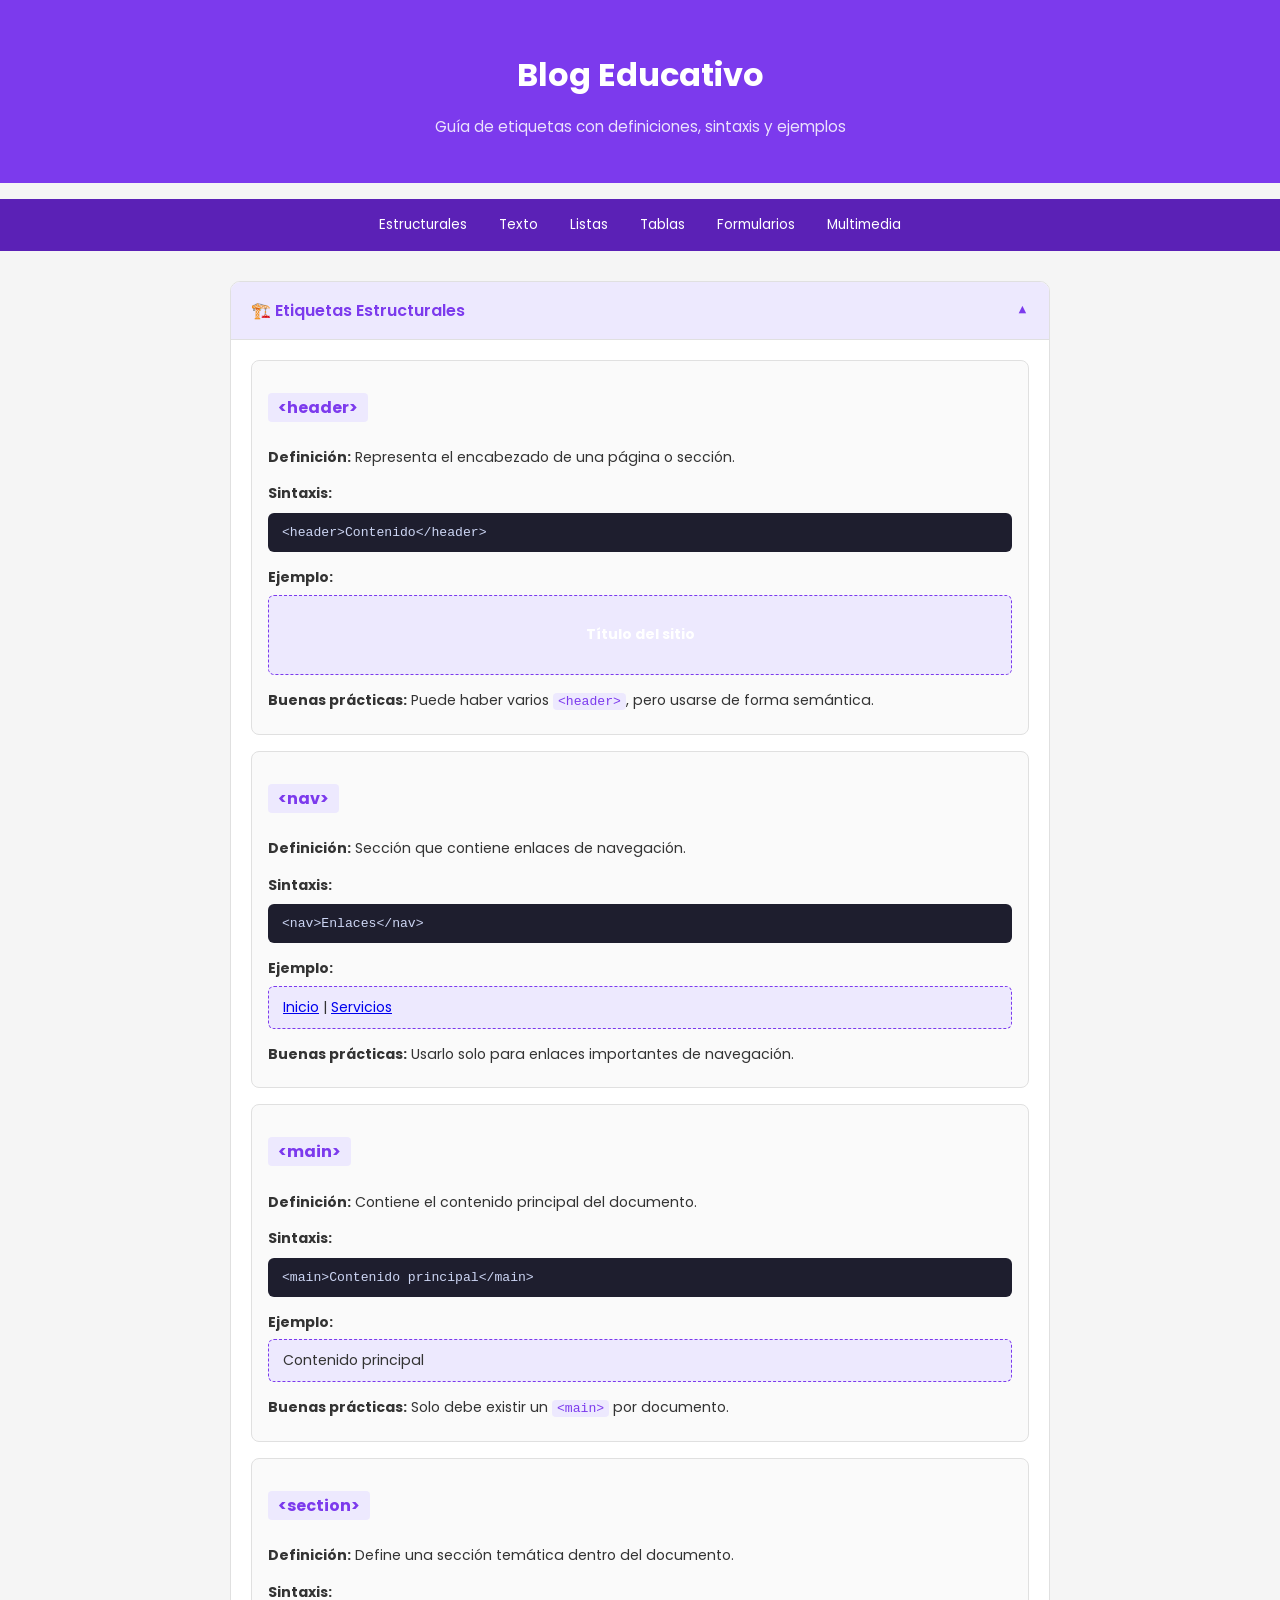
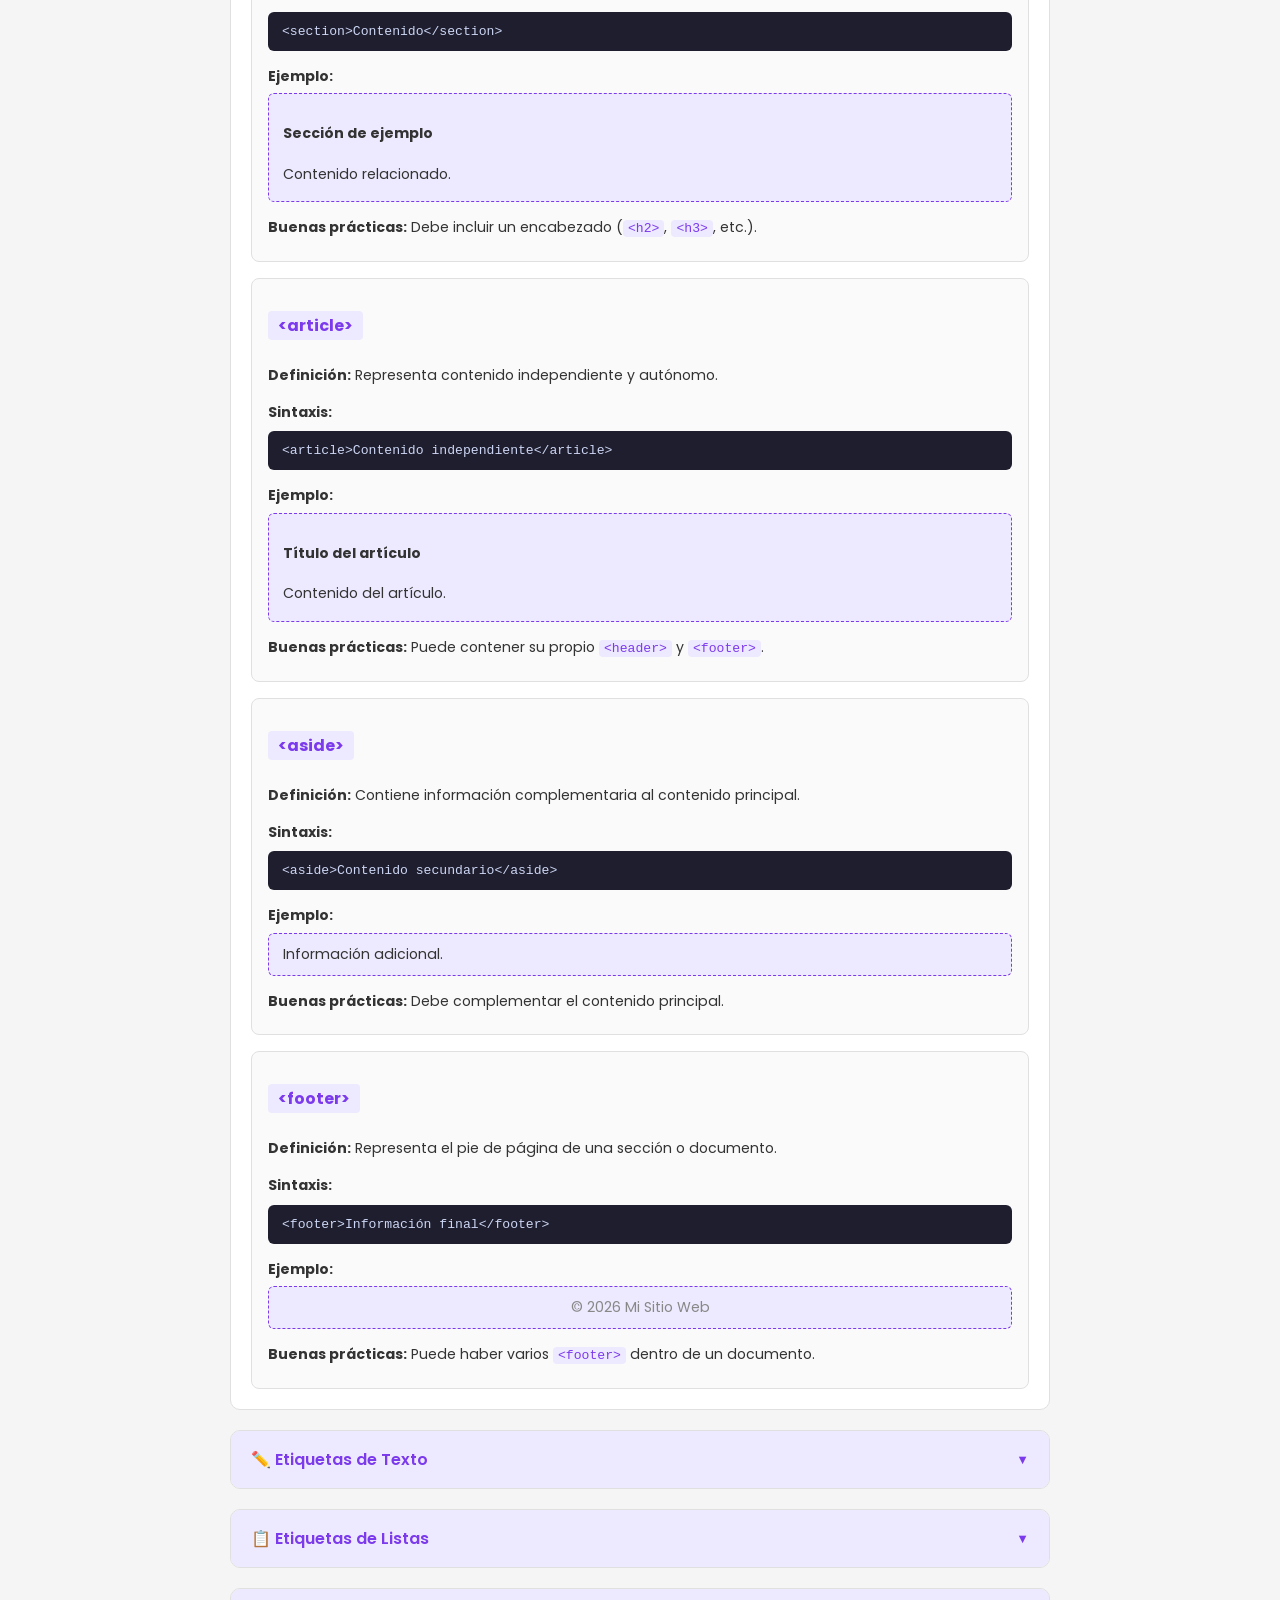
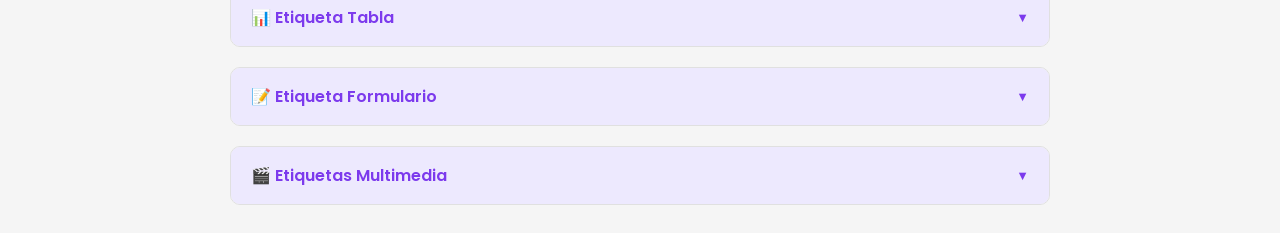
==== commit b4f33223: "This commit fix an problem with our site web" ====
--- a/Blog Educativo/Index.html
+++ b/Blog Educativo/Index.html
@@ -316,18 +316,5 @@
     <title>Document</title>
     <link rel="stylesheet" href="css/Style.css">
 </head>
-<body>
-    <dl>
-        <dt>HTML</dt>
-        <dd>Mi experiencia con HTML a sido fascinante ya que he podido comprender detalladamente su estructura y funcionamiento. Me gusta porque me permite comprender más a detalle y ser más eficiente y organizada a la hora de trabajar y comprenderlo.</dd>
-        
-        <dt>CSS</dt>
-        <dd>Mi experiencia con CSS ha sido muy divertida, amo diseñar, y darle vida a la página web, los tonos, colores, formas, entre otras muchas cosas.</dd>
-        
-        <dt>JS</dt>
-        <dd>Mi experiencia con JavaScript ha sido muy interesante, ya que he podido aprender a crear interacciones dinámicas en las páginas web. Me gusta porque me permite dar vida a las páginas y crear experiencias más enriquecedoras para los usuarios.</dd>
-    </dl>
-
-    <img src="https://www.sena.edu.co/Style%20Library/alayout/images/logoSena.png" alt="imagen sena" class="logosena">
-</body>
+
 </html>
